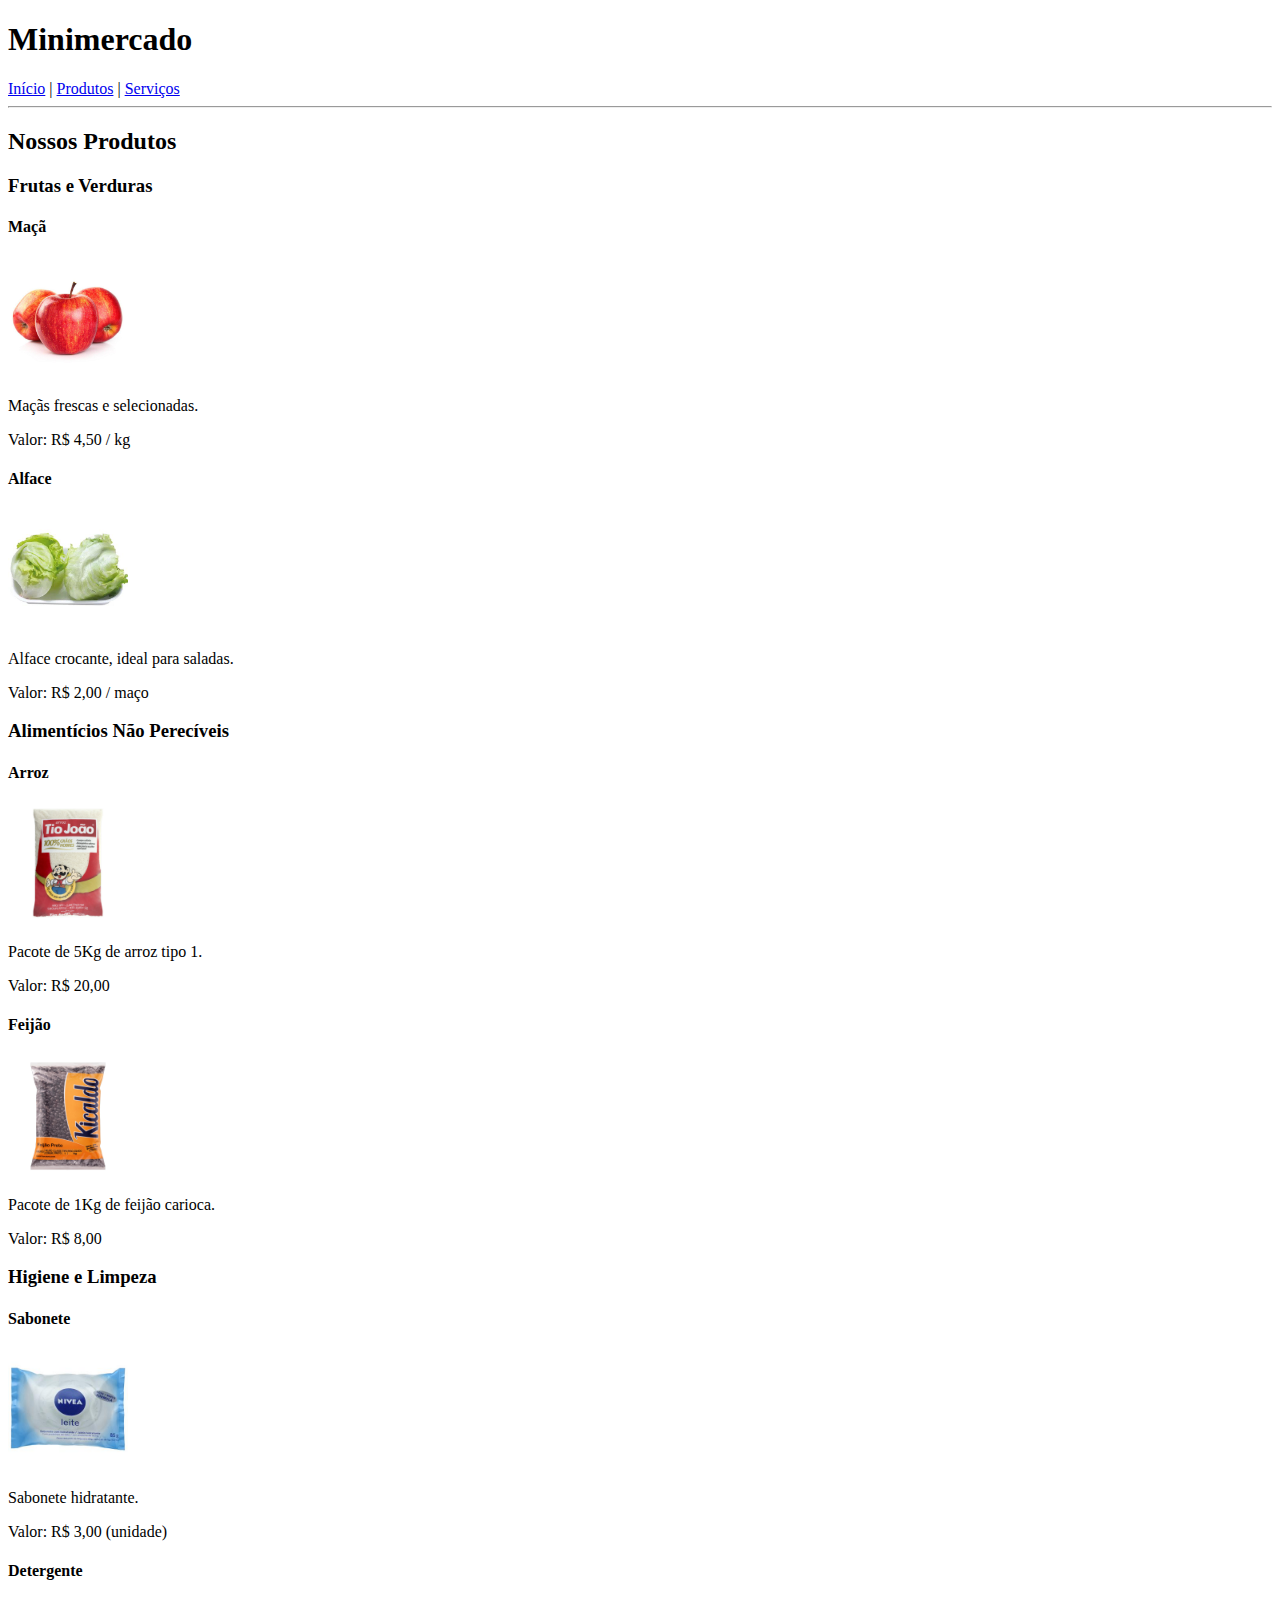
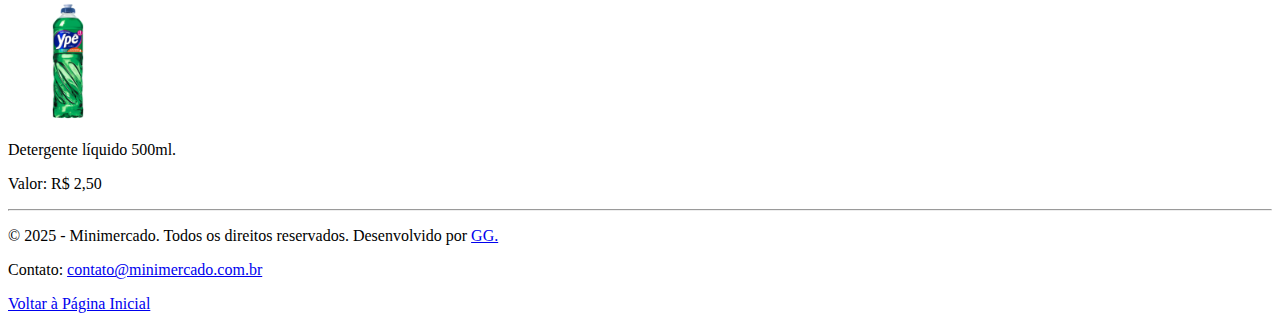
==== produtos.html @ 0c8bf935 "feat: add first pages" ====
<!DOCTYPE html>
<html lang="pt-BR">
<head>
  <meta charset="UTF-8">
  <title>Minimercado - Produtos</title>
</head>
<body>

  <header>
    <h1>Minimercado</h1>
    <nav>
      <a href="index.html">Início</a> |
      <a href="produtos.html">Produtos</a> |
      <a href="servicos.html">Serviços</a>
    </nav>
  </header>

  <hr>

  <main>
    <h2>Nossos Produtos</h2>
    
    <section>
      <h3>Frutas e Verduras</h3>

      <article>
        <h4>Maçã</h4>
        <img src="imagens/maca.jpeg" alt="Maçã" width="120">
        <p>Maçãs frescas e selecionadas.</p>
        <p>Valor: R$ 4,50 / kg</p>
      </article>

      <article>
        <h4>Alface</h4>
        <img src="imagens/alface.jpeg" alt="Alface" width="120">
        <p>Alface crocante, ideal para saladas.</p>
        <p>Valor: R$ 2,00 / maço</p>
      </article>
    </section>

    <section>
      <h3>Alimentícios Não Perecíveis</h3>

      <article>
        <h4>Arroz</h4>
        <img src="imagens/arroz.jpeg" alt="Arroz" width="120">
        <p>Pacote de 5Kg de arroz tipo 1.</p>
        <p>Valor: R$ 20,00</p>
      </article>

      <article>
        <h4>Feijão</h4>
        <img src="imagens/feijao.jpeg" alt="Feijão" width="120">
        <p>Pacote de 1Kg de feijão carioca.</p>
        <p>Valor: R$ 8,00</p>
      </article>
    </section>

    <section>
      <h3>Higiene e Limpeza</h3>

      <article>
        <h4>Sabonete</h4>
        <img src="imagens/sabonete.jpeg" alt="Sabonete" width="120">
        <p>Sabonete hidratante.</p>
        <p>Valor: R$ 3,00 (unidade)</p>
      </article>

      <article>
        <h4>Detergente</h4>
        <img src="imagens/detergente.jpeg" alt="Detergente" width="120">
        <p>Detergente líquido 500ml.</p>
        <p>Valor: R$ 2,50</p>
      </article>
    </section>
  </main>

  <hr>

  <footer>
    <p>© 2025 - Minimercado. Todos os direitos reservados. Desenvolvido por <a href="https://github.com/gabrielgmrs">GG.</a></p>
    <p>Contato: <a href="mailto:contato@minimercado.com.br">contato@minimercado.com.br</a></p>
    <p><a href="index.html">Voltar à Página Inicial</a></p>
  </footer>

</body>
</html>
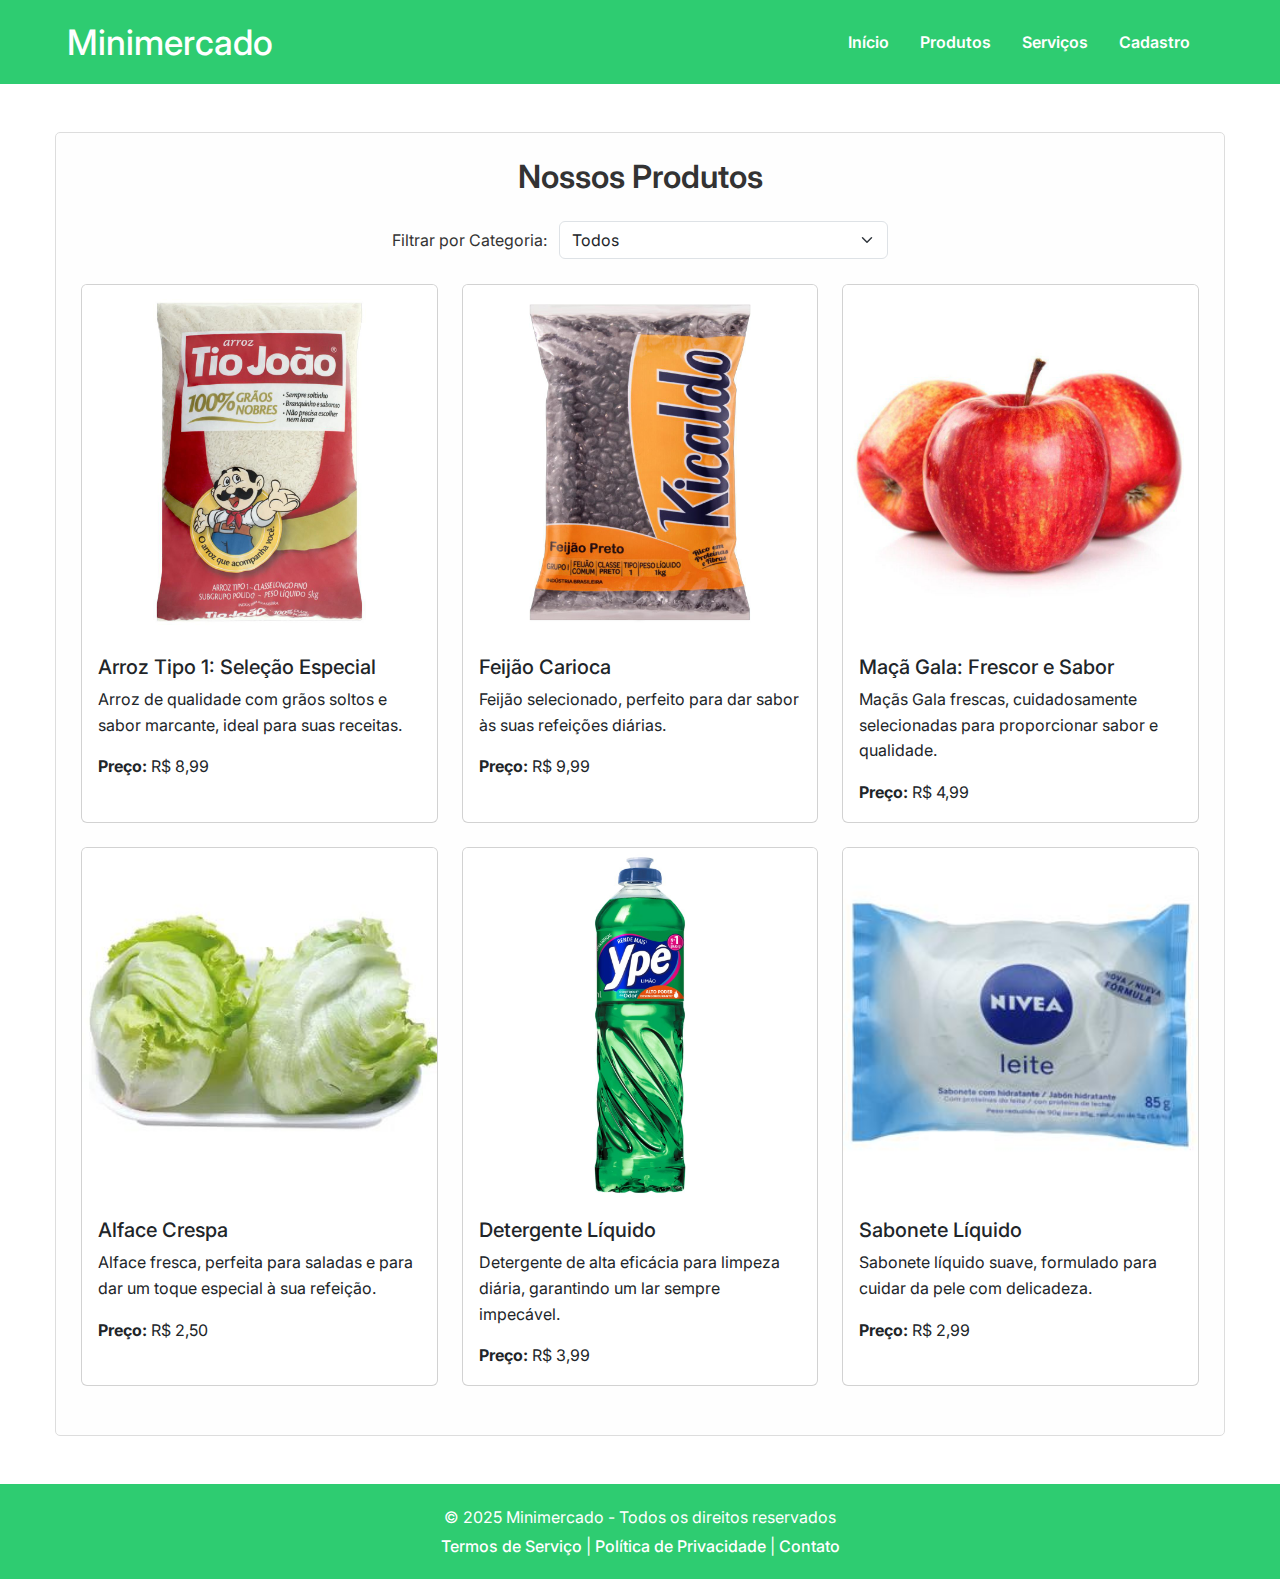
==== commit 9fbaca0d: "feat: fase 2" ====
--- a/produtos.html
+++ b/produtos.html
@@ -1,87 +1,215 @@
 <!DOCTYPE html>
 <html lang="pt-BR">
-<head>
-  <meta charset="UTF-8">
-  <title>Minimercado - Produtos</title>
-</head>
-<body>
-
-  <header>
-    <h1>Minimercado</h1>
-    <nav>
-      <a href="index.html">Início</a> |
-      <a href="produtos.html">Produtos</a> |
-      <a href="servicos.html">Serviços</a>
-    </nav>
-  </header>
-
-  <hr>
-
-  <main>
-    <h2>Nossos Produtos</h2>
-    
-    <section>
-      <h3>Frutas e Verduras</h3>
-
-      <article>
-        <h4>Maçã</h4>
-        <img src="imagens/maca.jpeg" alt="Maçã" width="120">
-        <p>Maçãs frescas e selecionadas.</p>
-        <p>Valor: R$ 4,50 / kg</p>
-      </article>
-
-      <article>
-        <h4>Alface</h4>
-        <img src="imagens/alface.jpeg" alt="Alface" width="120">
-        <p>Alface crocante, ideal para saladas.</p>
-        <p>Valor: R$ 2,00 / maço</p>
-      </article>
-    </section>
-
-    <section>
-      <h3>Alimentícios Não Perecíveis</h3>
-
-      <article>
-        <h4>Arroz</h4>
-        <img src="imagens/arroz.jpeg" alt="Arroz" width="120">
-        <p>Pacote de 5Kg de arroz tipo 1.</p>
-        <p>Valor: R$ 20,00</p>
-      </article>
-
-      <article>
-        <h4>Feijão</h4>
-        <img src="imagens/feijao.jpeg" alt="Feijão" width="120">
-        <p>Pacote de 1Kg de feijão carioca.</p>
-        <p>Valor: R$ 8,00</p>
-      </article>
-    </section>
-
-    <section>
-      <h3>Higiene e Limpeza</h3>
-
-      <article>
-        <h4>Sabonete</h4>
-        <img src="imagens/sabonete.jpeg" alt="Sabonete" width="120">
-        <p>Sabonete hidratante.</p>
-        <p>Valor: R$ 3,00 (unidade)</p>
-      </article>
-
-      <article>
-        <h4>Detergente</h4>
-        <img src="imagens/detergente.jpeg" alt="Detergente" width="120">
-        <p>Detergente líquido 500ml.</p>
-        <p>Valor: R$ 2,50</p>
-      </article>
-    </section>
-  </main>
-
-  <hr>
-
-  <footer>
-    <p>© 2025 - Minimercado. Todos os direitos reservados. Desenvolvido por <a href="https://github.com/gabrielgmrs">GG.</a></p>
-    <p>Contato: <a href="mailto:contato@minimercado.com.br">contato@minimercado.com.br</a></p>
-    <p><a href="index.html">Voltar à Página Inicial</a></p>
-  </footer>
-
-</body>
-</html>+  <head>
+    <meta charset="UTF-8" />
+    <meta name="viewport" content="width=device-width, initial-scale=1" />
+    <title>Produtos - Minimercado</title>
+    <!-- Google Fonts: Inter -->
+    <link
+      href="https://fonts.googleapis.com/css2?family=Inter:wght@300;400;600&display=swap"
+      rel="stylesheet"
+    />
+    <!-- Bootstrap CSS via CDN -->
+    <link
+      href="https://cdn.jsdelivr.net/npm/bootstrap@5.3.5/dist/css/bootstrap.min.css"
+      rel="stylesheet"
+    />
+    <!-- Estilos Customizados -->
+    <link rel="stylesheet" href="./static/css/style.css" />
+  </head>
+  <body>
+    <!-- Cabeçalho -->
+    <header class="py-3">
+      <div class="container">
+        <nav class="navbar navbar-expand-lg">
+          <div class="container-fluid">
+            <a class="navbar-brand" href="index.html">
+              <h1 class="mb-0">Minimercado</h1>
+            </a>
+            <button
+              class="navbar-toggler"
+              type="button"
+              data-bs-toggle="collapse"
+              data-bs-target="#navbarNav"
+              aria-controls="navbarNav"
+              aria-expanded="false"
+              aria-label="Alternar navegação"
+            >
+              <span class="navbar-toggler-icon"></span>
+            </button>
+            <div class="collapse navbar-collapse" id="navbarNav">
+              <ul class="navbar-nav ms-auto">
+                <li class="nav-item">
+                  <a class="nav-link" href="index.html">Início</a>
+                </li>
+                <li class="nav-item">
+                  <a class="nav-link" href="produtos.html">Produtos</a>
+                </li>
+                <li class="nav-item">
+                  <a class="nav-link active" href="servicos.html">Serviços</a>
+                </li>
+                <li class="nav-item">
+                  <a class="nav-link" href="cadastro.html">Cadastro</a>
+                </li>
+              </ul>
+            </div>
+          </div>
+        </nav>
+      </div>
+    </header>
+
+    <!-- Conteúdo Principal -->
+    <main class="container my-5">
+      <div class="section-box">
+        <h2 class="text-center mb-4">Nossos Produtos</h2>
+
+        <!-- Filtro por Categoria via Select -->
+        <div class="mb-4 text-center">
+          <label for="filterSelect" class="form-label"
+            >Filtrar por Categoria:</label
+          >
+          <select
+            id="filterSelect"
+            class="form-select w-auto d-inline-block ms-2"
+          >
+            <option value="all">Todos</option>
+            <option value="frutas">Frutas e Verduras</option>
+            <option value="alimenticios">
+              Produtos Alimentícios Não Perecíveis
+            </option>
+            <option value="higiene">Produtos de Higiene e Limpeza</option>
+          </select>
+        </div>
+
+        <!-- Container de Produtos -->
+        <div class="row" id="productContainer">
+          <!-- Produto 1: Arroz -->
+          <div class="col-md-4 mb-4 product-item alimenticios">
+            <div class="card h-100">
+              <img
+                src="imagens/arroz.jpeg"
+                class="card-img-top"
+                alt="Arroz Tipo 1: Seleção Especial"
+              />
+              <div class="card-body">
+                <h5 class="card-title">Arroz Tipo 1: Seleção Especial</h5>
+                <p class="card-text">
+                  Arroz de qualidade com grãos soltos e sabor marcante, ideal
+                  para suas receitas.
+                </p>
+                <p class="card-text"><strong>Preço:</strong> R$ 8,99</p>
+              </div>
+            </div>
+          </div>
+          <!-- Produto 2: Feijão -->
+          <div class="col-md-4 mb-4 product-item alimenticios">
+            <div class="card h-100">
+              <img
+                src="imagens/feijao.jpeg"
+                class="card-img-top"
+                alt="Feijão Carioca"
+              />
+              <div class="card-body">
+                <h5 class="card-title">Feijão Carioca</h5>
+                <p class="card-text">
+                  Feijão selecionado, perfeito para dar sabor às suas refeições
+                  diárias.
+                </p>
+                <p class="card-text"><strong>Preço:</strong> R$ 9,99</p>
+              </div>
+            </div>
+          </div>
+          <!-- Produto 3: Maçã -->
+          <div class="col-md-4 mb-4 product-item frutas">
+            <div class="card h-100">
+              <img
+                src="imagens/maca.jpeg"
+                class="card-img-top"
+                alt="Maçã Gala: Frescor e Sabor"
+              />
+              <div class="card-body">
+                <h5 class="card-title">Maçã Gala: Frescor e Sabor</h5>
+                <p class="card-text">
+                  Maçãs Gala frescas, cuidadosamente selecionadas para
+                  proporcionar sabor e qualidade.
+                </p>
+                <p class="card-text"><strong>Preço:</strong> R$ 4,99</p>
+              </div>
+            </div>
+          </div>
+          <!-- Produto 4: Alface -->
+          <div class="col-md-4 mb-4 product-item frutas">
+            <div class="card h-100">
+              <img
+                src="imagens/alface.jpeg"
+                class="card-img-top"
+                alt="Alface Crespa"
+              />
+              <div class="card-body">
+                <h5 class="card-title">Alface Crespa</h5>
+                <p class="card-text">
+                  Alface fresca, perfeita para saladas e para dar um toque
+                  especial à sua refeição.
+                </p>
+                <p class="card-text"><strong>Preço:</strong> R$ 2,50</p>
+              </div>
+            </div>
+          </div>
+          <!-- Produto 5: Detergente -->
+          <div class="col-md-4 mb-4 product-item higiene">
+            <div class="card h-100">
+              <img
+                src="imagens/detergente.jpeg"
+                class="card-img-top"
+                alt="Detergente Líquido"
+              />
+              <div class="card-body">
+                <h5 class="card-title">Detergente Líquido</h5>
+                <p class="card-text">
+                  Detergente de alta eficácia para limpeza diária, garantindo um
+                  lar sempre impecável.
+                </p>
+                <p class="card-text"><strong>Preço:</strong> R$ 3,99</p>
+              </div>
+            </div>
+          </div>
+          <!-- Produto 6: Sabonete -->
+          <div class="col-md-4 mb-4 product-item higiene">
+            <div class="card h-100">
+              <img
+                src="imagens/sabonete.jpeg"
+                class="card-img-top"
+                alt="Sabonete Líquido"
+              />
+              <div class="card-body">
+                <h5 class="card-title">Sabonete Líquido</h5>
+                <p class="card-text">
+                  Sabonete líquido suave, formulado para cuidar da pele com
+                  delicadeza.
+                </p>
+                <p class="card-text"><strong>Preço:</strong> R$ 2,99</p>
+              </div>
+            </div>
+          </div>
+        </div>
+      </div>
+    </main>
+
+    <!-- Rodapé -->
+    <footer class="py-3">
+      <div class="container text-center">
+        <p>&copy; 2025 Minimercado - Todos os direitos reservados</p>
+        <p>
+          <a href="termos.html">Termos de Serviço</a> |
+          <a href="privacidade.html">Política de Privacidade</a> |
+          <a href="contato.html">Contato</a>
+        </p>
+      </div>
+    </footer>
+
+    <!-- Bootstrap JS Bundle com Popper -->
+    <script src="https://cdn.jsdelivr.net/npm/bootstrap@5.3.5/dist/js/bootstrap.bundle.min.js"></script>
+    <!-- Filtro por Categoria com Select -->
+    <script src="./static/js/produtos.js"></script>
+  </body>
+</html>
--- a/static/css/style.css
+++ b/static/css/style.css
@@ -0,0 +1,154 @@
+body {
+  margin: 0;
+  padding: 0;
+  font-family: "Inter", sans-serif;
+  background-color: #fff;
+  color: #333;
+}
+
+/* Cabeçalho */
+header {
+  background-color: #2ecc71; /* Verde vibrante */
+  color: #fff;
+}
+header h1 {
+  font-size: 2.2rem;
+  margin-bottom: 10px;
+}
+.navbar {
+  padding: 0;
+}
+.navbar-brand,
+.navbar-nav .nav-link {
+  color: #fff !important;
+  font-weight: 600;
+  margin-right: 15px;
+}
+
+/* Botões de Ação */
+.btn-accent {
+  background-color: #e67e22; /* Laranja vibrante */
+  border: none;
+  color: #fff;
+  font-weight: 600;
+  padding: 10px 20px;
+  border-radius: 5px;
+  transition: background-color 0.3s;
+}
+.btn-accent:hover {
+  background-color: #d35400;
+}
+
+/* Slideshow com imagem lateral */
+.lateral-img {
+  max-height: 220px;
+  width: 100%;
+  object-fit: contain;
+}
+.carousel-text {
+  padding: 20px;
+}
+.carousel-text h5 {
+  font-size: 1.8rem;
+  font-weight: 600;
+  margin-top: 10px;
+}
+.carousel-text p {
+  font-size: 1rem;
+  margin-bottom: 15px;
+}
+
+/* Badge para Promoção */
+.promotion-badge {
+  background-color: #f1c40f; /* Amarelo vibrante */
+  color: #333;
+  font-size: 0.9rem;
+  padding: 5px 10px;
+  border-radius: 20px;
+  font-weight: bold;
+  display: inline-block;
+  margin-bottom: 10px;
+}
+
+/* Customização das setas do slider */
+.carousel-control-prev-icon,
+.carousel-control-next-icon {
+  background-image: none;
+  background-color: #e67e22;
+  border-radius: 50%;
+  width: 40px;
+  height: 40px;
+  display: flex;
+  justify-content: center;
+  align-items: center;
+}
+.carousel-control-prev-icon::after {
+  content: "<";
+  font-size: 2rem;
+  color: #fff;
+}
+.carousel-control-next-icon::after {
+  content: ">";
+  font-size: 2rem;
+  color: #fff;
+}
+
+/* Seção do Contador e Cupom (Promo Info) */
+#promo-info h2 {
+  font-size: 1.8rem;
+  color: #2c3e50;
+  margin-bottom: 0;
+}
+#couponMessage {
+  font-size: 1.2rem;
+  color: #e67e22;
+  font-weight: 600;
+}
+
+/* Conteúdo Principal */
+main h2 {
+  margin-bottom: 20px;
+  font-weight: 600;
+}
+main p,
+main ul {
+  font-size: 1rem;
+  line-height: 1.6;
+}
+main ul {
+  list-style-type: disc;
+  padding-left: 20px;
+}
+
+/* Caixa de Seção */
+.section-box {
+  background-color: #fefefe;
+  border: 1px solid #ddd;
+  padding: 25px;
+  margin-bottom: 30px;
+  border-radius: 5px;
+}
+
+/* Rodapé */
+footer {
+  background-color: #2ecc71; /* Mesmo que o header */
+  color: #fff;
+  padding: 20px 0;
+}
+footer p {
+  margin: 5px 0;
+}
+footer a {
+  text-decoration: none;
+  color: #fff;
+  font-weight: 500;
+}
+footer a:hover {
+  text-decoration: underline;
+}
+
+/* Espaçamento e container */
+.container {
+  max-width: 1200px;
+  padding: 0 15px;
+}
